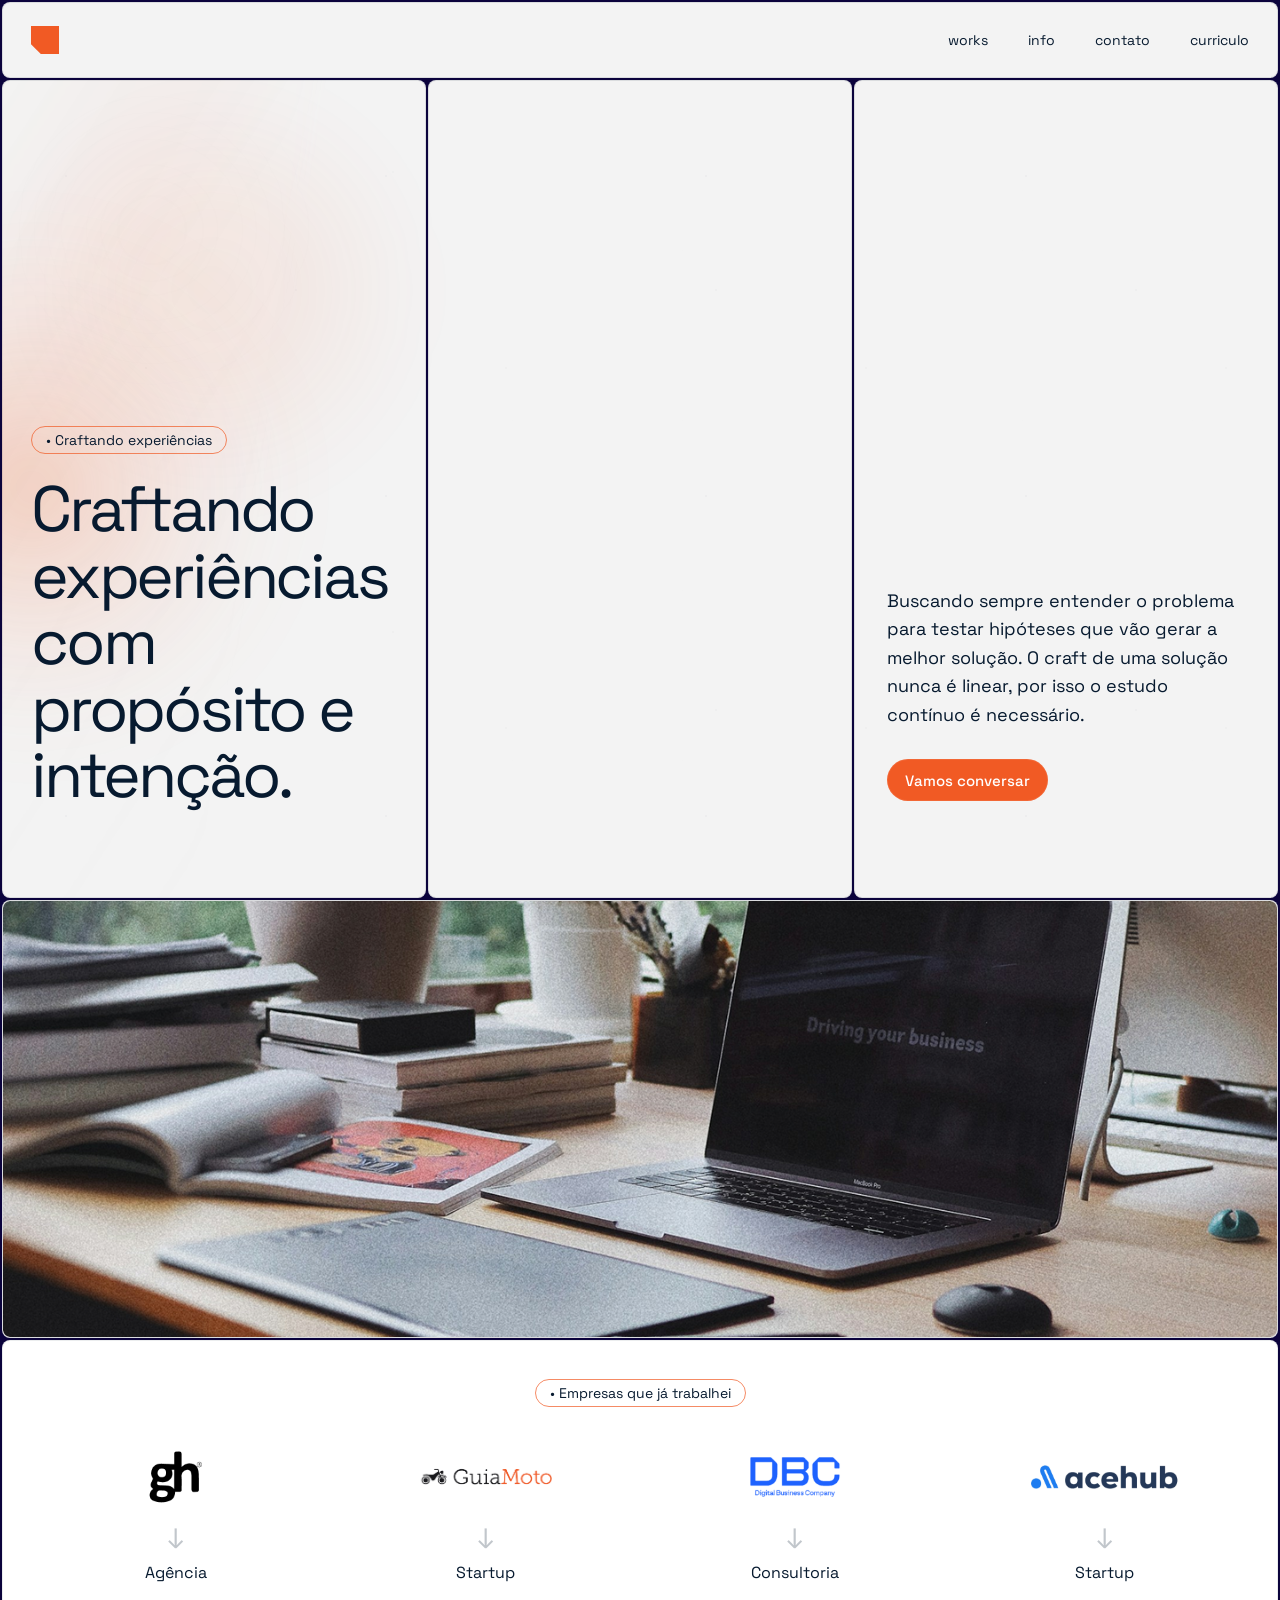
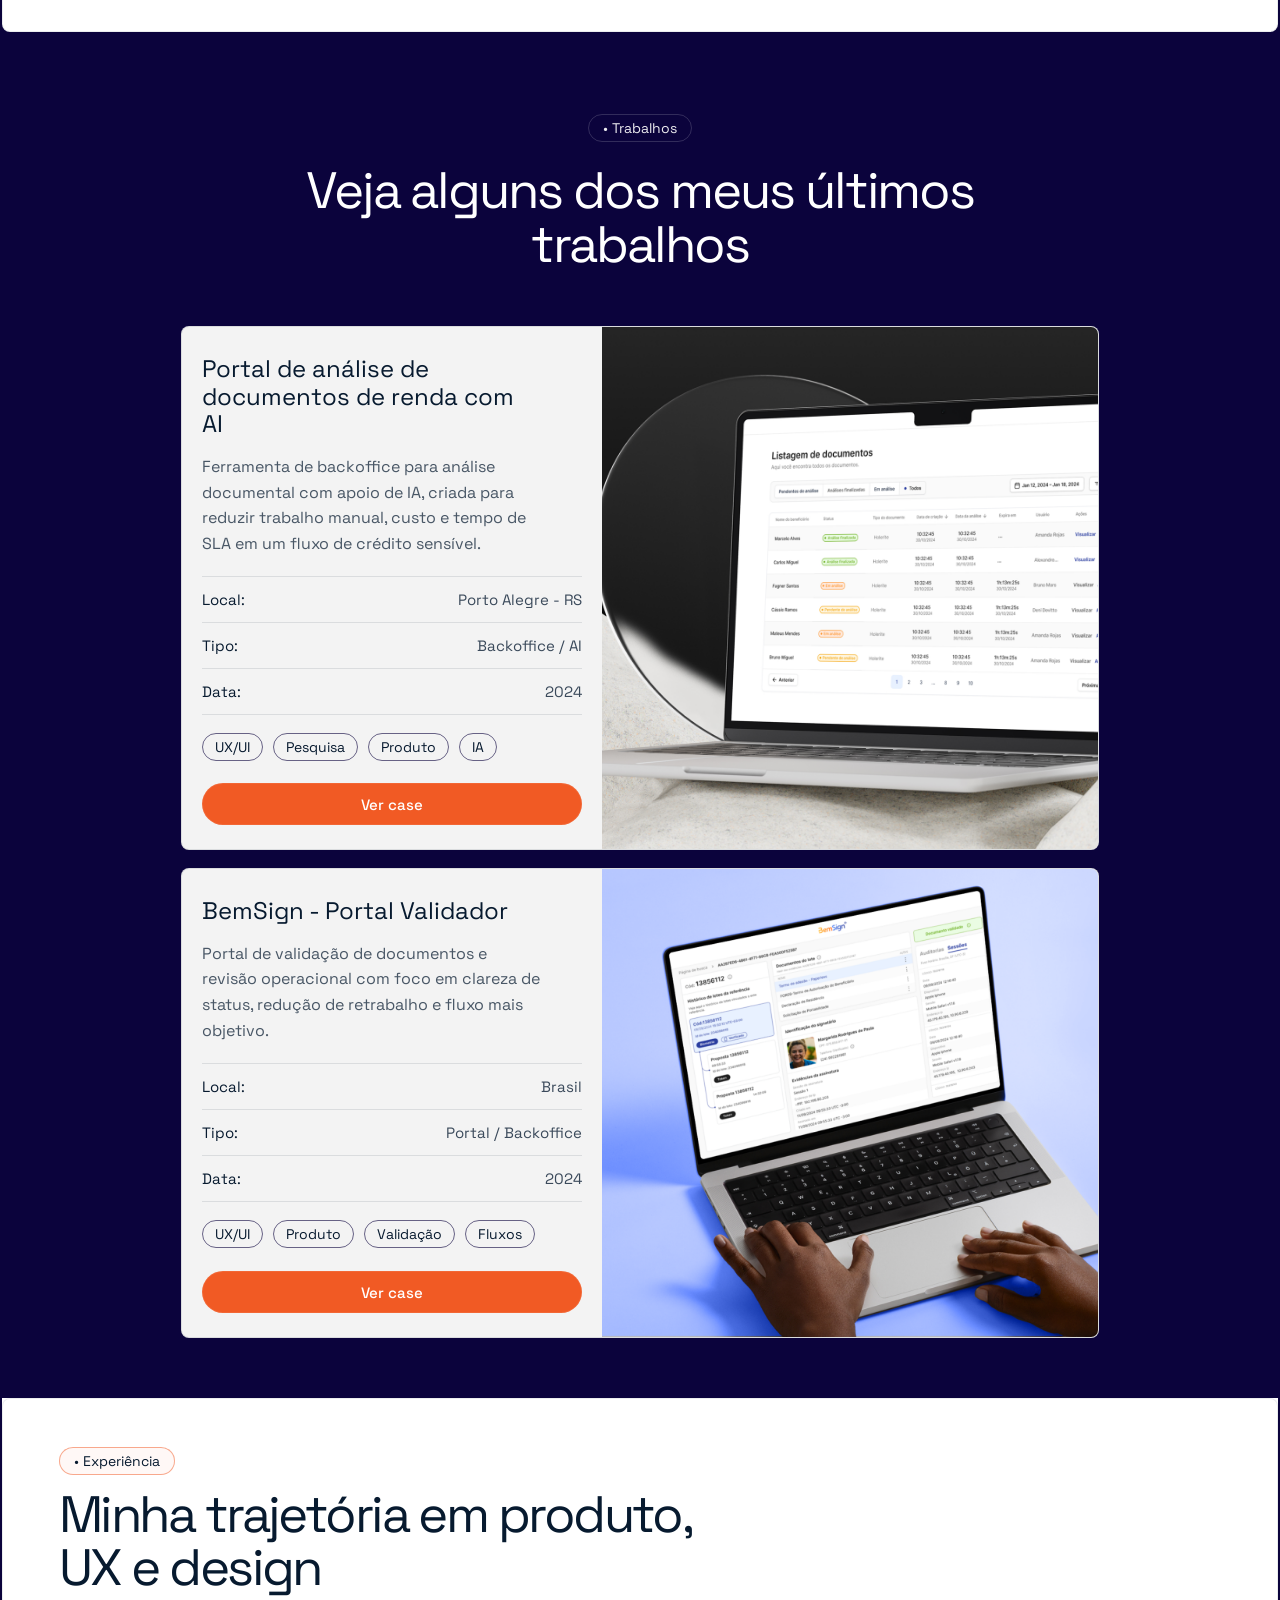
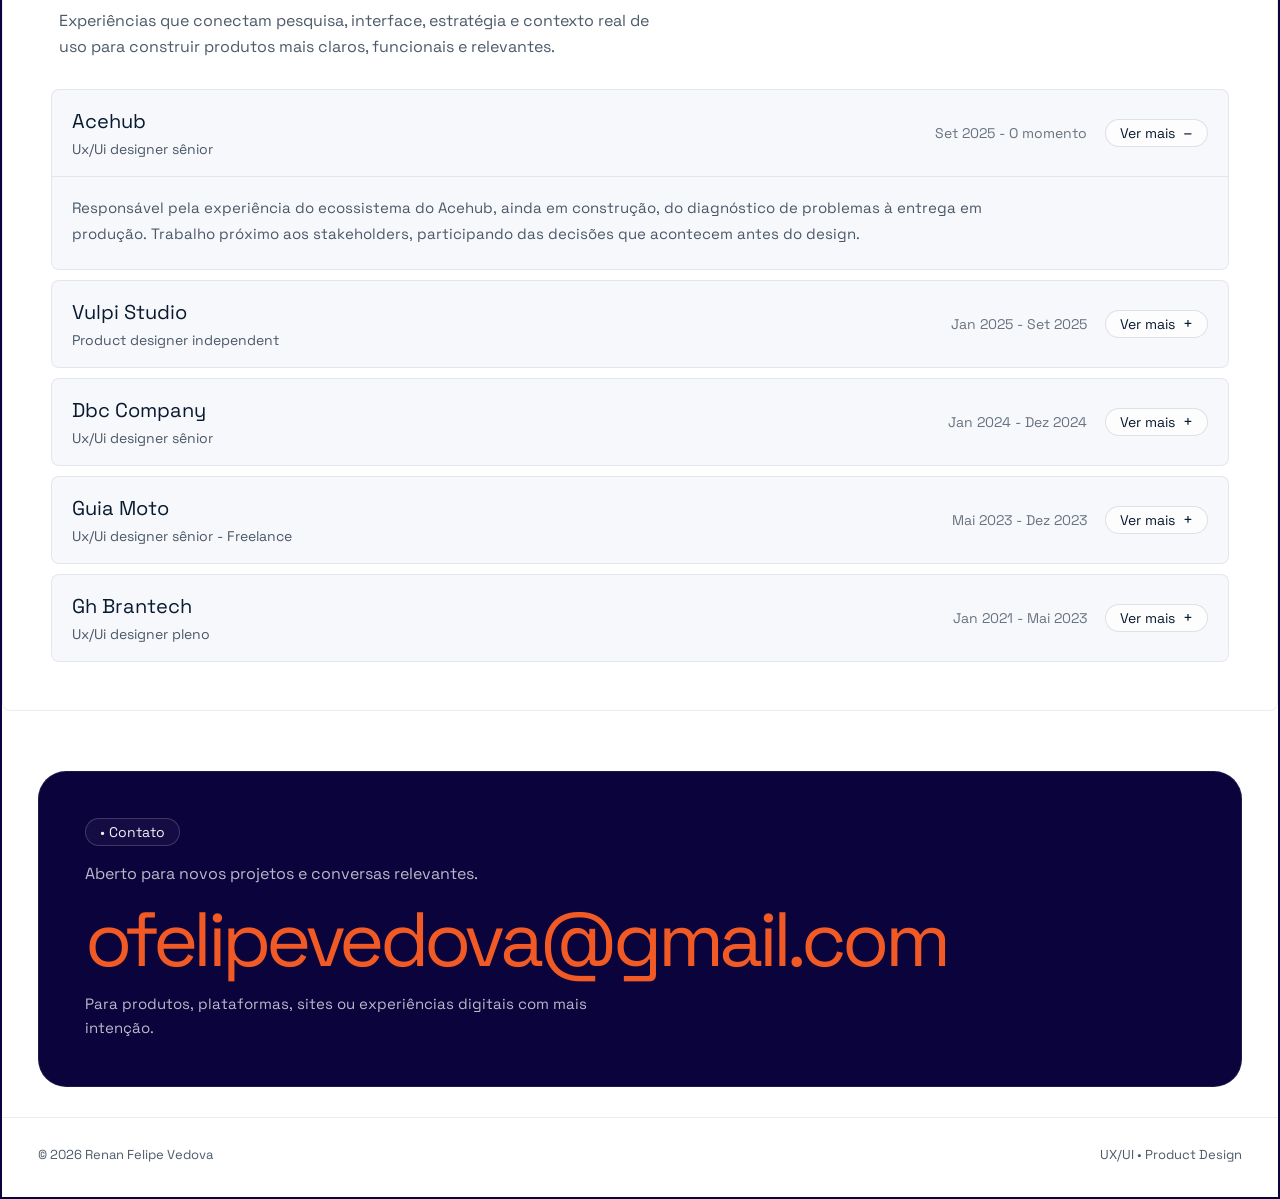
==== index.html @ 2c4d6e81 "Initial commit" ====
﻿<!DOCTYPE html>
<html lang="pt-BR">
<head>
  <meta charset="UTF-8" />
  <meta name="viewport" content="width=device-width, initial-scale=1.0" />
  <title>Renan F. Vedova - Portifólio</title>

  <link rel="preconnect" href="https://fonts.googleapis.com" />
  <link rel="preconnect" href="https://fonts.gstatic.com" crossorigin />
  <link rel="icon" type="image/png" href="./img/logo.png" />
  <link
    href="https://fonts.googleapis.com/css2?family=Space+Grotesk:wght@300;400;500;600;700&display=swap"
    rel="stylesheet"
  />

  <link rel="stylesheet" href="style.css" />
</head>
<body>
  <main class="page-shell">
    <!-- HERO -->
    <section class="hero-wrapper">
      <header class="topbar block">
        <div class="logo-mark" aria-label="Logo"></div>

        <nav class="menu">
          <a href="#works">works</a>
          <a href="#experience">info</a>
          <a href="#contato">contato</a>
          <a
            href="./img/Renan%20F.%20Vedova%20-%20Curr%C3%ADculo.pdf"
            target="_blank"
            rel="noopener noreferrer"
          >
            curriculo
          </a>
        </nav>
      </header>

      <section class="hero-grid">
        <div class="hero-global-animation" aria-hidden="true">
          <div class="hero-grid-lines"></div>
          <div class="hero-orb"></div>
          <div class="hero-glow glow-1"></div>
          <div class="hero-glow glow-2"></div>
          <div class="hero-sweep"></div>
          <div class="hero-dots"></div>
        </div>

        <div class="hero-column block hero-left">
          <div class="content">
            <span class="tag">• Craftando experiências</span>

            <h1>
              Craftando experiências com propósito e intenção.
            </h1>
          </div>
        </div>

        <div class="hero-column block hero-center">
          <!-- espaço livre para imagem, vídeo, composição ou elemento visual -->
        </div>

        <div class="hero-column block hero-right">
          <div class="content right">
            <p>
              Buscando sempre entender o problema para testar hipóteses que vão
              gerar a melhor solução. O craft de uma solução nunca é linear,
              por isso o estudo contínuo é necessário.
            </p>

            <a href="#contato" class="cta">Vamos conversar</a>
          </div>
        </div>
      </section>
    </section>

    <!-- IMAGEM -->
    <section class="image-section">
      <div class="image-block block">
        <img src="./img/banner.png" alt="Imagem destaque do projeto" decoding="async" />
      </div>
    </section>

    <!-- EMPRESAS -->
    <section class="companies-section" id="info">
      <div class="companies-card block">
        <div class="companies-head">
          <span class="tag">• Empresas que já trabalhei</span>
        </div>

        <div class="companies-grid">
          <article class="company-item">
            <div class="company-logo company-logo-text">
              <img src="./img/gh.png" alt="logo da empresa Gh Brantech" loading="lazy" decoding="async">
            </div>
            <span class="company-arrow">↓</span>
            <p>Agência</p>
          </article>

          <article class="company-item">
            <div class="company-logo company-logo-text guia">
              <img src="./img/guiamoto.png" alt="logo da startup GuiaMoto" loading="lazy" decoding="async">
            </div>
            <span class="company-arrow">↓</span>
            <p>Startup</p>
          </article>

          <article class="company-item">
            <div class="company-logo company-logo-text dbc">
              <img src="./img/dbc.png" alt="logo da empresa DBC Company" loading="lazy" decoding="async">
            </div>
            <span class="company-arrow">↓</span>
            <p>Consultoria</p>
          </article>

          <article class="company-item">
            <div class="company-logo company-logo-text ace">
              <img src="./img/acehub.png" alt="logo da startup Acehub" loading="lazy" decoding="async">
            </div>
            <span class="company-arrow">↓</span>
            <p>Startup</p>
          </article>
        </div>
      </div>
    </section>

    <!-- PROJETOS -->
    <section class="projects-section" id="works">
      <div class="projects-header">
        <span class="tag tag-dark">• Trabalhos</span>
        <h2>Veja alguns dos meus últimos trabalhos</h2>
      </div>

      <div class="projects-grid">
        <article class="project-card block">
          <div class="project-info">
            <h3>Portal de análise de documentos de renda com AI</h3>

            <p class="project-description">
              Ferramenta de backoffice para análise documental com apoio de IA,
              criada para reduzir trabalho manual, custo e tempo de SLA em um
              fluxo de crédito sensível.
            </p>

            <div class="project-meta">
              <div class="meta-row">
                <span>Local:</span>
                <strong>Porto Alegre - RS</strong>
              </div>

              <div class="meta-row">
                <span>Tipo:</span>
                <strong>Backoffice / AI</strong>
              </div>

              <div class="meta-row">
                <span>Data:</span>
                <strong>2024</strong>
              </div>
            </div>

            <div class="project-tags">
              <span>UX/UI</span>
              <span>Pesquisa</span>
              <span>Produto</span>
              <span>IA</span>
            </div>

            <a href="./case%201.html" class="cta">Ver case</a>
          </div>

          <a href="./case%201.html" class="project-preview">
            <img
              src="./img/case-capa-IA.png"
              alt="Capa do case de análise de documentos de renda"
              loading="lazy"
              decoding="async"
            />
          </a>
        </article>
        <article class="project-card block">
          <div class="project-info">
            <h3>BemSign - Portal Validador</h3>

            <p class="project-description">
              Portal de validação de documentos e revisão operacional com foco
              em clareza de status, redução de retrabalho e fluxo mais objetivo.
            </p>

            <div class="project-meta">
              <div class="meta-row">
                <span>Local:</span>
                <strong>Brasil</strong>
              </div>

              <div class="meta-row">
                <span>Tipo:</span>
                <strong>Portal / Backoffice</strong>
              </div>

              <div class="meta-row">
                <span>Data:</span>
                <strong>2024</strong>
              </div>
            </div>

            <div class="project-tags">
              <span>UX/UI</span>
              <span>Produto</span>
              <span>Validação</span>
              <span>Fluxos</span>
            </div>

            <a href="./case-bemsign.html" class="cta">Ver case</a>
          </div>

          <a href="./case-bemsign.html" class="project-preview">
            <img
              src="./case-validador/capa.png"
              alt="Capa do case BemSign - Portal Validador"
              loading="lazy"
              decoding="async"
            />
          </a>
        </article>
      </div>
    </section>

    <!-- EXPERIÊNCIA -->
    <div class="experience-section" id="experience" role="region" aria-labelledby="experience-title">
      <div class="experience-shell">
        <div class="experience-header">
          <span class="tag experience-tag">• Experiência</span>
          <h2 id="experience-title">Minha trajetória em produto,<br /> UX e design</h2>
          <p>
            Experiências que conectam pesquisa, interface, estratégia e contexto
            real de uso para construir produtos mais claros, funcionais e relevantes.
          </p>
        </div>

        <div class="experience-list">
          <details class="experience-item" open>
            <summary>
              <div class="experience-main">
                <h3>Acehub</h3>
                <span>Ux/Ui designer sênior</span>
              </div>

              <div class="experience-side">
                <span class="experience-period">Set 2025 - O momento</span>
                <span class="experience-toggle">Ver mais</span>
              </div>
            </summary>

            <div class="experience-content-grid">
              <div class="experience-content-inner">
                <p>
                  Responsável pela experiência do ecossistema do Acehub, ainda em
                  construção, do diagnóstico de problemas à entrega em produção.
                  Trabalho próximo aos stakeholders, participando das decisões que
                  acontecem antes do design.
                </p>
              </div>
            </div>
          </details>

          <details class="experience-item">
            <summary>
              <div class="experience-main">
                <h3>Vulpi Studio</h3>
                <span>Product designer independent</span>
              </div>

              <div class="experience-side">
                <span class="experience-period">Jan 2025 - Set 2025</span>
                <span class="experience-toggle">Ver mais</span>
              </div>
            </summary>

            <div class="experience-content-grid">
              <div class="experience-content-inner">
                <p>
                  Responsável por descobrir novos produtos, mapear jornadas,
                  melhorar a experiência de produtos SaaS, ERP, aplicativos e sites.
                </p>
              </div>
            </div>
          </details>

          <details class="experience-item">
            <summary>
              <div class="experience-main">
                <h3>Dbc Company</h3>
                <span>Ux/Ui designer sênior</span>
              </div>

              <div class="experience-side">
                <span class="experience-period">Jan 2024 - Dez 2024</span>
                <span class="experience-toggle">Ver mais</span>
              </div>
            </summary>

            <div class="experience-content-grid">
              <div class="experience-content-inner">
                <p>
                  Atuei no desenvolvimento de produtos digitais voltados para
                  contextos administrativos e operacionais, incluindo um portal de
                  análise de documentos com uso de inteligência artificial, uma
                  plataforma de assinaturas eletrônicas com foco em acessibilidade
                  para idosos, e ferramentas internas para gestão de processos e
                  criação de lotes documentais.
                </p>

                <p>
                  Ao longo do período, conduzi pesquisas qualitativas e
                  quantitativas, sessões de shadowing com usuários finais, além de
                  dinâmicas colaborativas com stakeholders, tanto em etapas de
                  discovery quanto em ciclos mais curtos.
                </p>

                <ul>
                  <li>Redução de até 40% no SLA de análise em alguns fluxos operacionais;</li>
                  <li>Queda significativa nos custos operacionais em determinados produtos;</li>
                  <li>Melhoria perceptível na satisfação dos usuários e clareza na jornada dos operadores;</li>
                  <li>Reestruturação de telas e lógicas que aumentaram a eficiência dos peritos na análise documental, antes limitada por informações dispersas e processos confusos.</li>
                </ul>

                <p>
                  Minha atuação envolveu desde a imersão no contexto até a
                  prototipação e validação de soluções, sempre com foco na
                  simplificação de jornadas, clareza das informações e redução de
                  esforço cognitivo para os diferentes perfis de usuário.
                </p>
              </div>
            </div>
          </details>

          <details class="experience-item">
            <summary>
              <div class="experience-main">
                <h3>Guia Moto</h3>
                <span>Ux/Ui designer sênior - Freelance</span>
              </div>

              <div class="experience-side">
                <span class="experience-period">Mai 2023 - Dez 2023</span>
                <span class="experience-toggle">Ver mais</span>
              </div>
            </summary>

            <div class="experience-content-grid">
              <div class="experience-content-inner">
                <p>
                  Atuei no desenvolvimento do MVP de um aplicativo voltado para
                  motociclistas interessados em explorar roteiros de viagem, seja
                  em grupo ou de forma individual. O app oferecia sugestões de
                  trajetos baseadas na localização do condutor, destacando pontos
                  de interesse como parques, restaurantes e atrações turísticas,
                  além de incluir uma comunidade integrada para que os usuários
                  compartilhassem experiências e interagissem com outros viajantes.
                </p>

                <ul>
                  <li>Mapeamento e melhoria das jornadas de uso, considerando diferentes perfis de motociclistas;</li>
                  <li>Condução de pesquisas com usuários e testes de usabilidade para validar hipóteses de valor;</li>
                  <li>Participação ativa em brainstorms estratégicos com foco em monetização, engajamento e redução de custos operacionais;</li>
                  <li>Criação de fluxos e wireframes otimizados para mobile-first, com foco em escalabilidade e clareza desde as primeiras interações.</li>
                </ul>

                <p>
                  Esse projeto teve como foco principal a entrega de um MVP
                  funcional, com base em decisões sustentadas por dados
                  qualitativos e alinhamento contínuo com o time de stakeholders.
                </p>
              </div>
            </div>
          </details>

          <details class="experience-item">
            <summary>
              <div class="experience-main">
                <h3>Gh Brantech</h3>
                <span>Ux/Ui designer pleno</span>
              </div>

              <div class="experience-side">
                <span class="experience-period">Jan 2021 - Mai 2023</span>
                <span class="experience-toggle">Ver mais</span>
              </div>
            </summary>

            <div class="experience-content-grid">
              <div class="experience-content-inner">
                <p>
                  Participei do desenvolvimento da Plataforma Edusfera, uma solução
                  educacional da Santillana voltada para o Ensino Médio, que visa
                  oferecer uma experiência de aprendizagem dinâmica, personalizada
                  e alinhada às diretrizes do novo currículo nacional. A plataforma
                  integra conteúdos multimodais, itinerários formativos e recursos
                  interativos, adaptando-se às necessidades de escolas, professores
                  e estudantes.
                </p>

                <ul>
                  <li>Mapeamento de jornadas de usuários, considerando os diferentes perfis de estudantes e educadores;</li>
                  <li>Condução de pesquisas qualitativas e quantitativas para identificar necessidades e oportunidades de melhoria;</li>
                  <li>Desenvolvimento de wireframes e protótipos interativos, com foco em usabilidade e acessibilidade;</li>
                  <li>Colaboração com equipes multidisciplinares para garantir a coerência entre os objetivos pedagógicos e as soluções tecnológicas implementadas;</li>
                  <li>Participação em sessões de brainstorming e workshops com stakeholders para alinhar estratégias e metas do projeto.</li>
                </ul>

                <p>
                  Este projeto me proporcionou uma compreensão mais profunda dos
                  desafios e oportunidades no setor educacional, além de reforçar a
                  importância de soluções centradas no usuário para promover uma
                  aprendizagem eficaz e significativa.
                </p>
              </div>
            </div>
          </details>
        </div>
      </div>
    </div>

    <!-- CONTATO -->
    <section class="contact-section" id="contato">
      <div class="contact-card">
        <span class="tag">• Contato</span>
        <p class="contact-kicker">Aberto para novos projetos e conversas relevantes.</p>
        <a class="contact-mail" href="mailto:ofelipevedova@gmail.com">
          ofelipevedova@gmail.com
        </a>
        <p class="contact-note">
          Para produtos, plataformas, sites ou experiências digitais com mais intenção.
        </p>
      </div>
    </section>

    <!-- FOOTER -->
    <footer class="site-footer">
      <p>© 2026 Renan Felipe Vedova</p>
      <span>UX/UI • Product Design</span>
    </footer>
  </main>

  <script src="./site.js"></script>
</body>
</html>
---- style.css ----
* {
  margin: 0;
  padding: 0;
  box-sizing: border-box;
}

:root {
  --bg: #0b033c;
  --bg-contrast: #17105a;
  --bg-contrast-soft: #21166d;
  --block: #f3f3f3;
  --white-block: #ffffff;
  --text: #071a2f;
  --text-soft: rgba(7, 26, 47, 0.72);
  --line: rgba(7, 26, 47, 0.1);
  --line-strong: rgba(7, 26, 47, 0.14);
  --accent: #f15a24;
  --white: #ffffff;
  --white-soft: rgba(255, 255, 255, 0.72);
  --radius: 8px;
  --gap: 2px;
  --container-x: 2px;
  --section-space: 2px;
  --shadow-soft: 0 12px 30px rgba(0, 0, 0, 0.06);
  --shadow-strong: 0 16px 40px rgba(0, 0, 0, 0.14);
}

html {
  scroll-behavior: smooth;
}

body {
  font-family: "Space Grotesk", sans-serif;
  background: var(--bg);
  color: var(--text);
}

img {
  display: block;
  width: 100%;
}

a {
  text-decoration: none;
  color: inherit;
}

main,
section,
article,
div {
  min-width: 0;
}

.page-shell {
  min-height: 100vh;
  padding: var(--container-x);
}

/* ---------- BASE ---------- */

.block {
  background: var(--block);
  border-radius: var(--radius);
  border: 1px solid var(--line);
  position: relative;
  overflow: hidden;
}

.tag {
  display: inline-flex;
  align-items: center;
  justify-content: center;
  gap: 6px;
  min-height: 28px;
  padding: 4px 14px;
  border: 1px solid rgba(241, 90, 36, 0.7);
  border-radius: 999px;
  font-size: 14px;
  color: var(--text);
  background: transparent;
}

.tag-dark {
  color: rgba(255, 255, 255, 0.92);
  border-color: rgba(255, 255, 255, 0.16);
}

.cta {
  display: inline-flex;
  align-items: center;
  justify-content: center;
  min-width: 138px;
  height: 42px;
  padding: 0 18px;
  background: var(--accent);
  color: var(--white);
  border-radius: 999px;
  font-size: 15px;
  font-weight: 500;
  position: relative;
  overflow: hidden;
  isolation: isolate;
  box-shadow: 0 0 0 1px rgba(255, 255, 255, 0.08) inset;
  transition:
    transform 180ms cubic-bezier(0.2, 0.8, 0.2, 1),
    box-shadow 180ms ease,
    opacity 180ms ease,
    filter 180ms ease,
    background-color 180ms ease;
}

.cta::before {
  content: "";
  position: absolute;
  inset: 1px;
  border-radius: inherit;
  background: radial-gradient(
    circle at 50% 0%,
    rgba(255, 255, 255, 0.16),
    transparent 68%
  );
  opacity: 0;
  transform: translateY(4px) scale(0.98);
  transition:
    opacity 220ms ease,
    transform 260ms cubic-bezier(0.2, 0.8, 0.2, 1);
  pointer-events: none;
}

.cta:hover {
  transform: translateY(-1px);
  box-shadow:
    0 10px 22px rgba(241, 90, 36, 0.16),
    0 0 0 1px rgba(255, 255, 255, 0.08) inset;
  filter: brightness(1.02);
}

.cta:hover::before {
  opacity: 1;
  transform: translateY(0) scale(1);
}

.cta:active {
  transform: translateY(0) scale(0.985);
  box-shadow:
    0 6px 14px rgba(241, 90, 36, 0.14),
    0 0 0 1px rgba(255, 255, 255, 0.08) inset;
}

.cta:focus-visible {
  outline: 2px solid rgba(241, 90, 36, 0.42);
  outline-offset: 3px;
}

.site-toast {
  position: fixed;
  left: 50%;
  bottom: 26px;
  transform: translate3d(-50%, 16px, 0);
  display: inline-flex;
  align-items: center;
  gap: 10px;
  min-height: 46px;
  padding: 0 18px;
  border-radius: 999px;
  background: rgba(11, 3, 60, 0.92);
  border: 1px solid rgba(255, 255, 255, 0.1);
  color: rgba(255, 255, 255, 0.92);
  font-size: 14px;
  letter-spacing: -0.01em;
  box-shadow: 0 14px 40px rgba(0, 0, 0, 0.2);
  backdrop-filter: blur(14px);
  -webkit-backdrop-filter: blur(14px);
  opacity: 0;
  pointer-events: none;
  transition:
    opacity 200ms ease,
    transform 200ms cubic-bezier(0.2, 0.8, 0.2, 1);
  z-index: 60;
}

.site-toast.is-visible {
  opacity: 1;
  transform: translate3d(-50%, 0, 0);
}

.site-toast-dot {
  width: 8px;
  height: 8px;
  border-radius: 50%;
  background: var(--accent);
  box-shadow: 0 0 0 6px rgba(241, 90, 36, 0.12);
  flex-shrink: 0;
}

/* ---------- HERO ---------- */

.hero-wrapper {
  display: flex;
  flex-direction: column;
  gap: var(--gap);
  min-height: calc(100vh - 4px);
}

.topbar {
  height: 76px;
  display: flex;
  align-items: center;
  justify-content: space-between;
  padding: 0 28px;
}

.logo-mark {
  width: 28px;
  height: 28px;
  background: var(--accent);
  clip-path: polygon(0 0, 100% 0, 100% 100%, 35% 100%, 0 65%);
}

.menu {
  display: flex;
  align-items: center;
  gap: 40px;
}

.menu a {
  font-size: 14px;
  color: var(--text);
  position: relative;
  transition:
    color 180ms ease,
    opacity 180ms ease,
    transform 180ms ease;
}

.menu a::after {
  content: "";
  position: absolute;
  left: 0;
  bottom: -6px;
  width: 100%;
  height: 1px;
  background: var(--text);
  transform: scaleX(0);
  transform-origin: left;
  transition:
    transform 220ms ease,
    background-color 220ms ease;
}

.menu a:hover {
  color: var(--accent);
  opacity: 1;
  transform: translateY(-1px);
}

.menu a:hover::after {
  transform: scaleX(1);
  background: var(--accent);
}

.menu a:focus-visible {
  color: var(--accent);
  opacity: 1;
  transform: translateY(-1px);
  outline: none;
}

.menu a:focus-visible::after {
  transform: scaleX(1);
  background: var(--accent);
}

.hero-grid {
  flex: 1;
  display: grid;
  grid-template-columns: 1fr 1fr 1fr;
  gap: var(--gap);
  position: relative;
  overflow: hidden;
  isolation: isolate;
}

.hero-grid::after {
  content: "";
  position: absolute;
  top: 20%;
  left: -28%;
  width: 26%;
  height: 2px;
  border-radius: 999px;
  background: linear-gradient(
    90deg,
    transparent 0%,
    rgba(255, 255, 255, 0.02) 22%,
    rgba(255, 255, 255, 0.16) 50%,
    rgba(241, 90, 36, 0.12) 56%,
    rgba(255, 255, 255, 0.16) 62%,
    rgba(255, 255, 255, 0.02) 78%,
    transparent 100%
  );
  opacity: 0;
  filter: blur(0.2px);
  box-shadow:
    0 0 14px rgba(255, 255, 255, 0.06),
    0 0 16px rgba(241, 90, 36, 0.06);
  transform: translateX(0);
  animation: heroTraceAcross 16s linear infinite;
  pointer-events: none;
  z-index: 4;
}

.hero-global-animation {
  position: absolute;
  inset: 0;
  z-index: 2;
  pointer-events: none;
  overflow: hidden;
  border-radius: var(--radius);
}

.hero-grid-lines {
  position: absolute;
  inset: 0;
  background-image:
    linear-gradient(to right, rgba(7, 26, 47, 0.012) 1px, transparent 1px),
    linear-gradient(to bottom, rgba(7, 26, 47, 0.012) 1px, transparent 1px);
  background-size: 170px 170px;
  opacity: 0.28;
  animation: gridFloat 22s ease-in-out infinite alternate;
}

.hero-orb {
  position: absolute;
  top: 18%;
  left: -18%;
  width: min(42vw, 520px);
  aspect-ratio: 1;
  border-radius: 50%;
  background: radial-gradient(
    circle,
    rgba(241, 90, 36, 0.38) 0%,
    rgba(241, 90, 36, 0.2) 24%,
    rgba(241, 90, 36, 0.08) 46%,
    rgba(241, 90, 36, 0) 72%
  );
  filter: blur(34px);
  opacity: 0.7;
  mix-blend-mode: screen;
  will-change: transform, opacity;
  animation: heroOrbFloat 24s cubic-bezier(0.45, 0, 0.2, 1) infinite;
  pointer-events: none;
  z-index: 1;
}

.hero-glow {
  position: absolute;
  border-radius: 999px;
  filter: blur(52px);
  will-change: transform;
}

.glow-1 {
  width: 420px;
  height: 420px;
  background: radial-gradient(
    circle,
    rgba(241, 90, 36, 0.13) 0%,
    rgba(241, 90, 36, 0.06) 38%,
    rgba(241, 90, 36, 0) 72%
  );
  opacity: 0.95;
  animation: moveGlowMain 16s ease-in-out infinite alternate;
}

.glow-2 {
  width: 300px;
  height: 300px;
  background: radial-gradient(
    circle,
    rgba(255, 255, 255, 0.08) 0%,
    rgba(255, 255, 255, 0.025) 42%,
    rgba(255, 255, 255, 0) 74%
  );
  opacity: 0.85;
  animation: moveGlowSecondary 20s ease-in-out infinite alternate;
}

.hero-sweep {
  position: absolute;
  top: -20%;
  left: -35%;
  width: 55%;
  height: 140%;
  background: linear-gradient(
    115deg,
    transparent 0%,
    rgba(255, 255, 255, 0.02) 35%,
    rgba(241, 90, 36, 0.045) 50%,
    rgba(255, 255, 255, 0.02) 65%,
    transparent 100%
  );
  transform: rotate(8deg);
  filter: blur(10px);
  opacity: 0.8;
  animation: sweepAcross 18s linear infinite;
}

.hero-dots {
  position: absolute;
  inset: 0;
  opacity: 0.22;
  background-image:
    radial-gradient(circle at 20% 30%, rgba(7, 26, 47, 0.12) 0.8px, transparent 1px),
    radial-gradient(circle at 70% 50%, rgba(7, 26, 47, 0.1) 0.8px, transparent 1px),
    radial-gradient(circle at 40% 80%, rgba(7, 26, 47, 0.08) 0.8px, transparent 1px),
    radial-gradient(circle at 85% 20%, rgba(7, 26, 47, 0.08) 0.8px, transparent 1px);
  background-size: 320px 320px, 420px 420px, 360px 360px, 460px 460px;
  animation: dotsDrift 26s ease-in-out infinite alternate;
}

.hero-column {
  position: relative;
  min-height: 640px;
}

.content {
  position: absolute;
  left: 28px;
  right: 28px;
  bottom: 88px;
  z-index: 5;
}

.content.right {
  max-width: 390px;
  left: 32px;
  bottom: 96px;
  z-index: 5;
}

.hero-left h1 {
  font-size: clamp(54px, 5vw, 68px);
  line-height: 1.04;
  font-weight: 400;
  letter-spacing: -0.05em;
  max-width: 720px;
}

.hero-left .tag {
  margin-bottom: 22px;
}

.hero-right p {
  font-size: 18px;
  line-height: 1.58;
  color: var(--text);
  margin-bottom: 30px;
  max-width: 420px;
}

/* ---------- IMAGE SECTION ---------- */

.image-section {
  margin-top: var(--section-space);
}

.image-block {
  min-height: 360px;
}

.image-block img {
  width: 100%;
  height: 100%;
  min-height: 360px;
  max-height: 460px;
  object-fit: cover;
}

/* ---------- COMPANIES ---------- */

.companies-section {
  margin-top: var(--section-space);
}

.companies-card {
  background: #ffffff;
  border-color: rgba(7, 26, 47, 0.08);
  padding: 38px 30px 40px;
}

.companies-head {
  display: flex;
  justify-content: center;
  margin-bottom: 34px;
}

.companies-grid {
  display: grid;
  grid-template-columns: repeat(4, 1fr);
  gap: 24px;
}

.company-item {
  display: flex;
  flex-direction: column;
  align-items: center;
  justify-content: center;
  min-height: 150px;
  text-align: center;
}

.company-logo {
  min-height: 58px;
  display: flex;
  align-items: center;
  justify-content: center;
  margin-bottom: 18px;
}

.company-logo img {
  width: auto;
  max-width: 180px;
  max-height: 58px;
  object-fit: contain;
}

.company-arrow {
  font-size: 28px;
  color: rgba(7, 26, 47, 0.25);
  line-height: 1;
  margin-bottom: 10px;
}

.company-item p {
  font-size: 16px;
  color: var(--text);
}

/* ---------- PROJECTS ---------- */

.projects-section {
  margin-top: var(--section-space);
  padding: 42px 0 0;
}

.projects-header {
  display: flex;
  flex-direction: column;
  align-items: center;
  gap: 22px;
  text-align: center;
  padding: 38px 20px 54px;
}

.projects-header h2 {
  color: var(--white);
  font-size: clamp(38px, 4vw, 58px);
  line-height: 1.06;
  font-weight: 400;
  letter-spacing: -0.04em;
  max-width: 760px;
}

.projects-grid {
  display: grid;
  gap: 18px;
  padding-inline: clamp(36px, 14vw, 280px);
}

.project-card {
  display: grid;
  grid-template-columns: 420px 1fr;
  min-height: 470px;
  transition: box-shadow 0.28s ease, border-color 0.28s ease;
}

.project-card:hover {
  box-shadow: var(--shadow-soft);
  border-color: var(--line-strong);
}

.project-info {
  padding: 28px 20px 24px;
  display: flex;
  flex-direction: column;
  height: 100%;
}

.project-info h3 {
  font-size: 24px;
  line-height: 1.15;
  font-weight: 400;
  margin-bottom: 16px;
  max-width: 320px;
}

.project-description {
  font-size: 16px;
  line-height: 1.6;
  color: var(--text-soft);
  margin-bottom: 20px;
  max-width: 340px;
}

.project-meta {
  display: grid;
  gap: 0;
  margin-bottom: 18px;
  border-top: 1px solid var(--line);
}

.meta-row {
  display: flex;
  align-items: center;
  justify-content: space-between;
  min-height: 46px;
  border-bottom: 1px solid var(--line);
  gap: 16px;
}

.meta-row span,
.meta-row strong {
  font-size: 15px;
  font-weight: 400;
}

.meta-row strong {
  text-align: right;
  color: rgba(7, 26, 47, 0.78);
}

.project-tags {
  display: flex;
  flex-wrap: wrap;
  gap: 10px;
  margin-bottom: 22px;
}

.project-info .cta {
  margin-top: auto;
}

.project-tags span {
  display: inline-flex;
  align-items: center;
  justify-content: center;
  min-height: 28px;
  padding: 4px 12px;
  border: 1px solid rgba(11, 3, 60, 0.6);
  border-radius: 999px;
  font-size: 14px;
  color: var(--text);
}

.project-preview {
  position: relative;
  display: block;
  background: #ececec;
  overflow: hidden;
}

.project-preview img {
  width: 100%;
  height: 100%;
  object-fit: cover;
}

/* ---------- EXPERIENCE ---------- */

.experience-section {
  margin-top: 60px;
  padding-inline: 0;
  background: var(--white-block);
}

.experience-shell {
  background: #ffffff;
  border: 1px solid rgba(7, 26, 47, 0.08);
  border-radius: var(--radius);
  padding: clamp(28px, 4vw, 48px);
  box-shadow: none;
}

.experience-header {
  display: flex;
  flex-direction: column;
  align-items: flex-start;
  gap: 14px;
  text-align: left;
  padding-inline: clamp(4px, 1vw, 8px);
  margin-bottom: 28px;
}

.experience-header h2 {
  color: var(--text);
  font-size: clamp(36px, 4vw, 54px);
  line-height: 1.02;
  font-weight: 400;
  letter-spacing: -0.05em;
  max-width: 720px;
}

.experience-header p {
  color: var(--text-soft);
  font-size: 16px;
  line-height: 1.65;
  max-width: 620px;
}

.experience-tag {
  color: var(--text);
  border-color: rgba(241, 90, 36, 0.5);
  background: rgba(241, 90, 36, 0.04);
}

.experience-list {
  display: grid;
  gap: 10px;
}

.experience-item {
  border-radius: var(--radius);
  background: #f7f8fb;
  border: 1px solid rgba(7, 26, 47, 0.08);
  overflow: hidden;
}

.experience-item summary {
  list-style: none;
  cursor: pointer;
  display: flex;
  align-items: center;
  justify-content: space-between;
  gap: 24px;
  padding: 18px 20px;
  transition:
    background-color 180ms ease,
    box-shadow 180ms ease;
}

.experience-item summary:hover {
  background: rgba(7, 26, 47, 0.03);
}

.experience-item summary::-webkit-details-marker {
  display: none;
}

.experience-main {
  display: flex;
  flex-direction: column;
  gap: 6px;
}

.experience-main h3 {
  font-size: 20px;
  font-weight: 400;
  color: var(--text);
}

.experience-main span {
  font-size: 14px;
  color: var(--text-soft);
}

.experience-side {
  display: flex;
  align-items: center;
  gap: 18px;
  flex-shrink: 0;
}

.experience-period {
  font-size: 14px;
  color: rgba(7, 26, 47, 0.6);
}

.experience-toggle {
  display: inline-flex;
  align-items: center;
  justify-content: center;
  min-height: 28px;
  padding: 4px 14px;
  border: 1px solid rgba(7, 26, 47, 0.12);
  border-radius: 999px;
  font-size: 14px;
  color: var(--text);
  background: rgba(255, 255, 255, 0.72);
  transition:
    transform 180ms cubic-bezier(0.2, 0.8, 0.2, 1),
    border-color 180ms ease,
    background-color 180ms ease,
    color 180ms ease;
}

.experience-toggle::after {
  content: "+";
  margin-left: 8px;
  font-size: 16px;
  line-height: 1;
}

.experience-item[open] .experience-toggle::after {
  content: "–";
}

.experience-item summary:hover .experience-toggle {
  transform: translateY(-1px);
  border-color: rgba(241, 90, 36, 0.55);
  background: rgba(241, 90, 36, 0.05);
}

.experience-item summary:active .experience-toggle {
  transform: translateY(0) scale(0.98);
}

.experience-content-grid {
  display: grid;
  grid-template-rows: 0fr;
  opacity: 0;
  transition:
    grid-template-rows 0.38s ease,
    opacity 0.32s ease;
}

.experience-item[open] .experience-content-grid {
  grid-template-rows: 1fr;
  opacity: 1;
}

.experience-content-inner {
  overflow: hidden;
  border-top: 1px solid rgba(7, 26, 47, 0.08);
  padding: 0 20px;
}

.experience-item[open] .experience-content-inner {
  padding: 18px 20px 22px;
}

.experience-content-inner p {
  font-size: 15px;
  line-height: 1.75;
  color: var(--text-soft);
  max-width: 920px;
}

.experience-content-inner p + p {
  margin-top: 16px;
}

.experience-content-inner ul {
  margin: 18px 0 0 18px;
  max-width: 920px;
}

.experience-content-inner li {
  font-size: 15px;
  line-height: 1.72;
  color: var(--text-soft);
  margin-bottom: 8px;
}

/* ---------- CONTACT ---------- */

.contact-section {
  margin-top: 0;
  padding: 60px clamp(18px, 3vw, 36px) 30px;
  background: #ffffff;
}

.contact-card {
  background: var(--bg);
  border: 1px solid rgba(255, 255, 255, 0.08);
  border-radius: 28px;
  padding: clamp(28px, 4vw, 46px);
  display: flex;
  flex-direction: column;
  align-items: flex-start;
  gap: 16px;
}

.contact-card .tag {
  color: rgba(255, 255, 255, 0.94);
  border-color: rgba(255, 255, 255, 0.18);
  background: rgba(255, 255, 255, 0.04);
}

.contact-kicker {
  font-size: 16px;
  line-height: 1.55;
  color: var(--white-soft);
  max-width: 520px;
}

.contact-mail {
  font-size: clamp(38px, 6vw, 86px);
  line-height: 0.95;
  letter-spacing: -0.06em;
  color: var(--accent);
  word-break: break-word;
}

.contact-note {
  font-size: 15px;
  line-height: 1.6;
  color: var(--white-soft);
  max-width: 520px;
}

/* ---------- FOOTER ---------- */

.site-footer {
  background: #ffffff;
  border-top: 1px solid rgba(7, 26, 47, 0.08);
  display: flex;
  align-items: center;
  justify-content: space-between;
  gap: 16px;
  padding: 28px clamp(18px, 3vw, 36px) 34px;
}

.site-footer p,
.site-footer span {
  font-size: 13px;
  color: var(--text-soft);
}

/* ---------- ANIMAÇÕES ---------- */

@keyframes moveGlowMain {
  0% {
    transform: translate(6%, 16%);
  }
  50% {
    transform: translate(66%, 34%);
  }
  100% {
    transform: translate(26%, 78%);
  }
}

@keyframes moveGlowSecondary {
  0% {
    transform: translate(82%, 8%);
  }
  50% {
    transform: translate(38%, 46%);
  }
  100% {
    transform: translate(8%, 66%);
  }
}

@keyframes sweepAcross {
  0% {
    transform: translateX(-20%) rotate(8deg);
  }
  100% {
    transform: translateX(260%) rotate(8deg);
  }
}

@keyframes heroTraceAcross {
  0% {
    transform: translateX(0);
    opacity: 0;
  }
  7% {
    opacity: 0.58;
  }
  84% {
    opacity: 0.58;
  }
  100% {
    transform: translateX(520%);
    opacity: 0;
  }
}

@keyframes heroTraceDown {
  0% {
    transform: translateX(-50%) translateY(0);
    opacity: 0;
  }
  7% {
    opacity: 0.58;
  }
  84% {
    opacity: 0.58;
  }
  100% {
    transform: translateX(-50%) translateY(520%);
    opacity: 0;
  }
}

@keyframes dotsDrift {
  0% {
    transform: translate3d(0, 0, 0);
  }
  100% {
    transform: translate3d(-24px, 18px, 0);
  }
}

@keyframes gridFloat {
  0% {
    transform: translate3d(0, 0, 0);
  }
  100% {
    transform: translate3d(-14px, -10px, 0);
  }
}

@keyframes heroOrbFloat {
  0% {
    transform: translate3d(0, 0, 0) scale(0.92);
    opacity: 0;
  }
  8% {
    opacity: 0.46;
  }
  22% {
    transform: translate3d(92%, -4%, 0) scale(1);
    opacity: 0.62;
  }
  48% {
    transform: translate3d(214%, 8%, 0) scale(0.96);
    opacity: 0.52;
  }
  72% {
    transform: translate3d(332%, -2%, 0) scale(1.02);
    opacity: 0.44;
  }
  100% {
    transform: translate3d(444%, 4%, 0) scale(0.9);
    opacity: 0;
  }
}

@keyframes heroOrbFloatMobile {
  0% {
    transform: translate3d(0, 0, 0) scale(0.92);
    opacity: 0;
  }
  8% {
    opacity: 0.42;
  }
  24% {
    transform: translate3d(10%, 112%, 0) scale(1);
    opacity: 0.58;
  }
  52% {
    transform: translate3d(-6%, 252%, 0) scale(0.96);
    opacity: 0.5;
  }
  78% {
    transform: translate3d(12%, 388%, 0) scale(1.02);
    opacity: 0.38;
  }
  100% {
    transform: translate3d(0, 472%, 0) scale(0.9);
    opacity: 0;
  }
}

/* ---------- RESPONSIVO ---------- */

@media (prefers-reduced-motion: reduce) {
  .cta,
  .cta::before,
  .hero-grid::after,
  .hero-orb,
  .site-toast,
  .experience-item summary,
  .experience-toggle {
    transition: none;
  }

  .hero-orb {
    animation: none;
  }

  .site-toast {
    transform: translate3d(-50%, 0, 0);
  }
}

@media (max-width: 1200px) {
  .project-card {
    grid-template-columns: 360px 1fr;
  }

  .projects-grid {
    padding-inline: clamp(24px, 8vw, 120px);
  }
}

@media (max-width: 1024px) {
  .hero-grid {
    grid-template-columns: 1fr;
  }

  .hero-grid::after {
    top: -28%;
    left: 50%;
    width: 2px;
    height: 28%;
    transform: translateX(-50%) translateY(0);
    background: linear-gradient(
      180deg,
      transparent 0%,
      rgba(255, 255, 255, 0.02) 22%,
      rgba(255, 255, 255, 0.16) 50%,
      rgba(241, 90, 36, 0.12) 56%,
      rgba(255, 255, 255, 0.16) 62%,
      rgba(255, 255, 255, 0.02) 78%,
      transparent 100%
    );
    animation: heroTraceDown 16s linear infinite;
  }

  .hero-orb {
    top: -18%;
    left: 14%;
    width: min(56vw, 420px);
    animation: heroOrbFloatMobile 24s cubic-bezier(0.45, 0, 0.2, 1) infinite;
  }

  .hero-column {
    min-height: 280px;
  }

  .hero-center {
    min-height: 220px;
  }

  .content,
  .content.right {
    position: relative;
    left: auto;
    right: auto;
    bottom: auto;
    max-width: 100%;
    padding: 28px;
  }

  .companies-grid {
    grid-template-columns: repeat(2, 1fr);
    gap: 28px 18px;
  }

  .projects-grid {
    padding-inline: 24px;
  }

  .project-card {
    grid-template-columns: 1fr;
  }

  .project-preview {
    min-height: 320px;
  }

  .experience-item summary {
    flex-direction: column;
    align-items: flex-start;
  }

  .experience-side {
    width: 100%;
    justify-content: space-between;
  }

  .site-footer {
    flex-direction: column;
    align-items: flex-start;
  }
}

@media (max-width: 720px) {
  .topbar {
    padding: 0 18px;
    height: 68px;
  }

  .menu {
    gap: 18px;
    flex-wrap: wrap;
    justify-content: flex-end;
  }

  .menu a {
    font-size: 13px;
  }

  .hero-left h1 {
    font-size: clamp(40px, 12vw, 56px);
  }

  .hero-right p {
    font-size: 16px;
  }

  .image-block,
  .image-block img {
    min-height: 240px;
  }

  .companies-card {
    padding: 28px 18px 30px;
  }

  .companies-grid {
    grid-template-columns: 1fr;
  }

  .projects-header {
    padding: 30px 16px 40px;
  }

  .projects-header h2 {
    font-size: clamp(30px, 9vw, 44px);
  }

  .project-info {
    padding: 22px 16px;
  }

  .project-info h3 {
    font-size: 22px;
    max-width: 100%;
  }

  .project-description {
    max-width: 100%;
  }

  .project-preview {
    min-height: 220px;
  }

  .meta-row {
    min-height: 42px;
  }

  .meta-row span,
  .meta-row strong {
    font-size: 14px;
  }

  .projects-grid {
    padding-inline: 0;
  }

  .contact-card {
    border-radius: 20px;
  }

  .contact-mail {
    line-height: 1.02;
  }

  .site-toast {
    bottom: 16px;
    width: calc(100% - 28px);
    justify-content: center;
    text-align: center;
  }
}
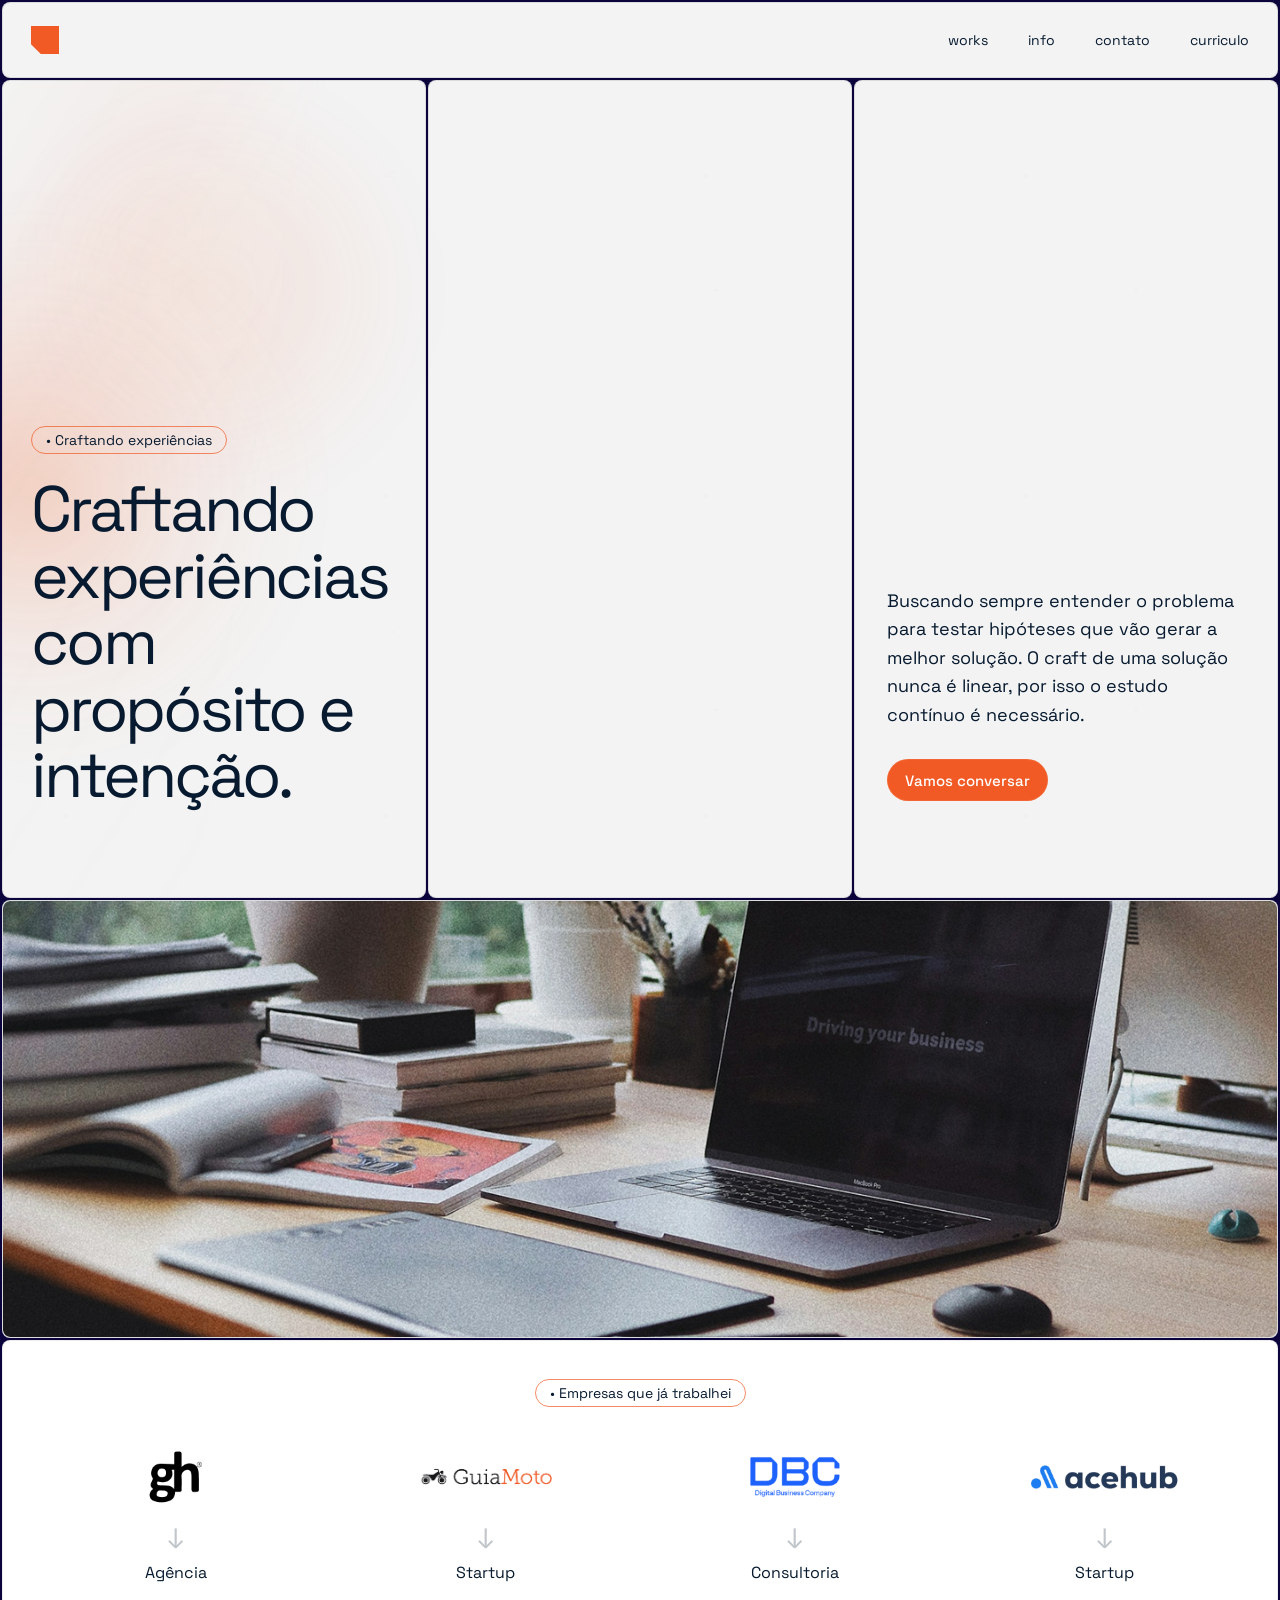
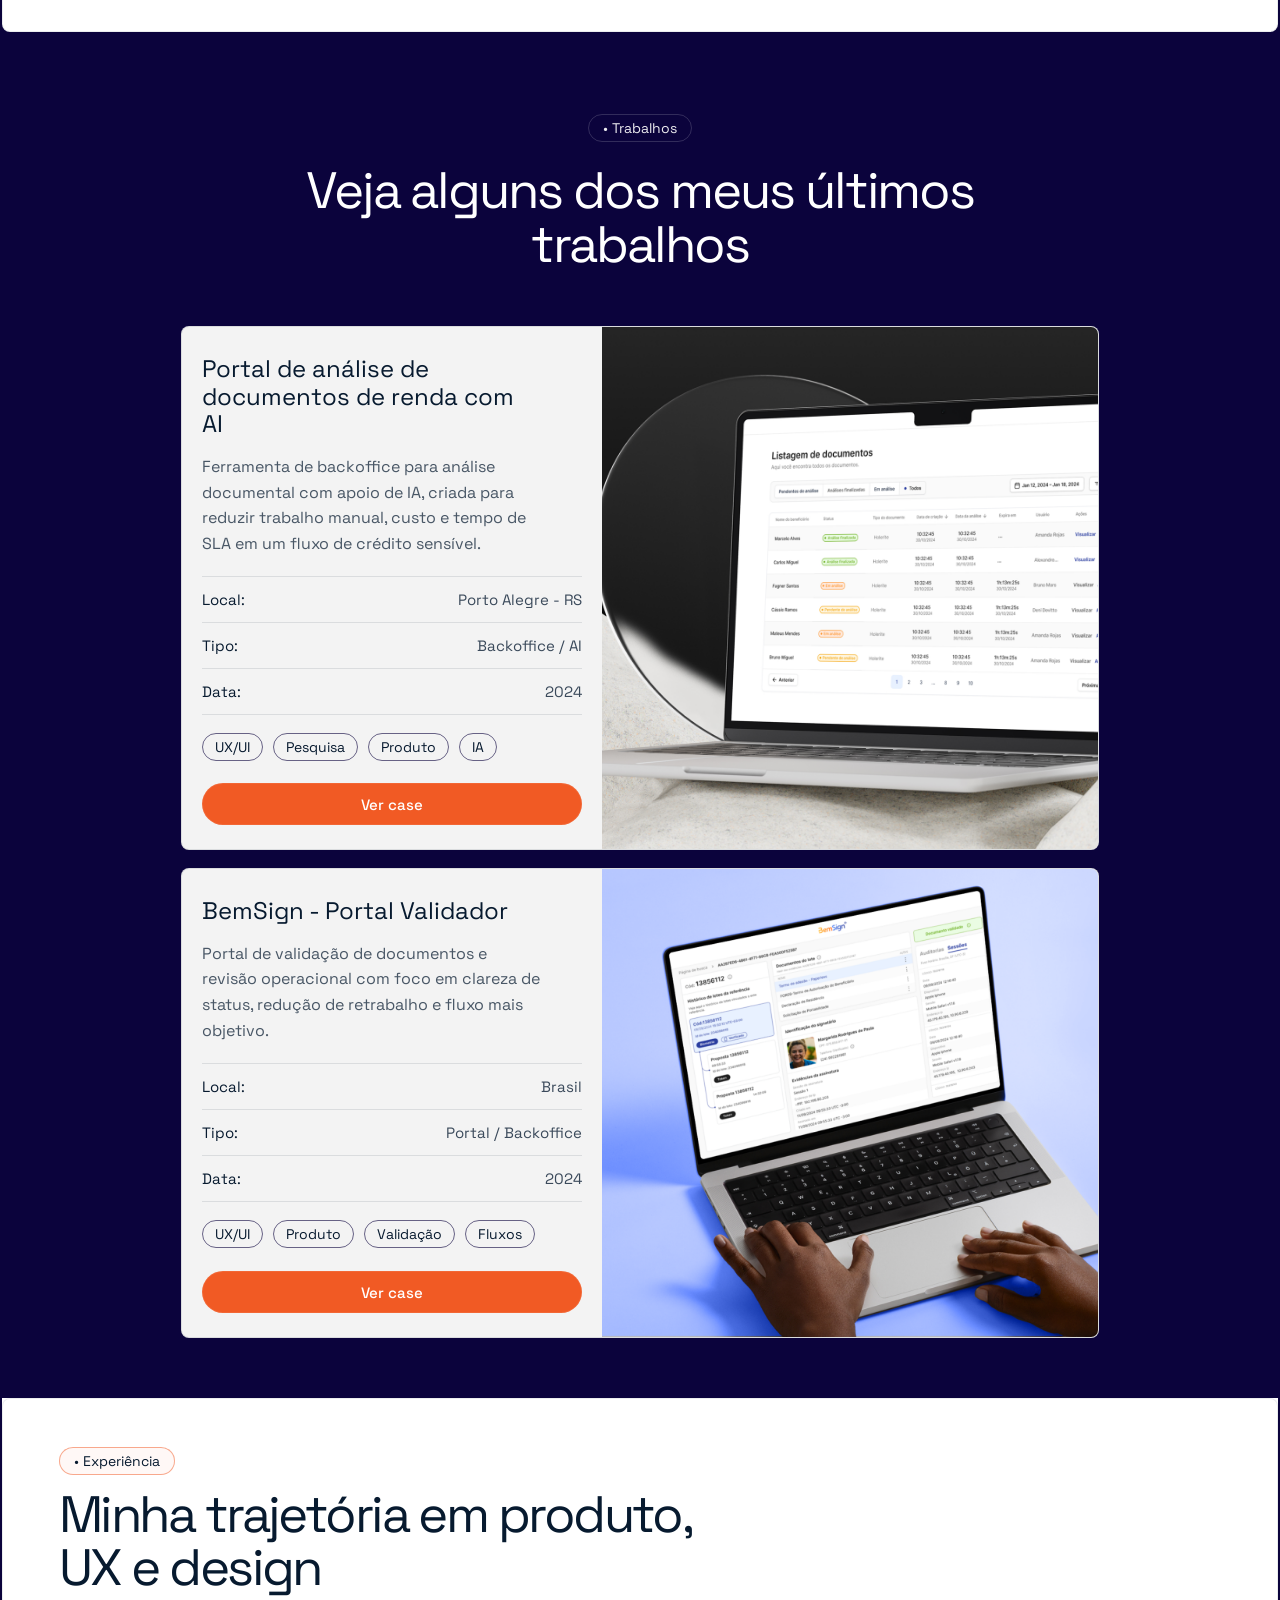
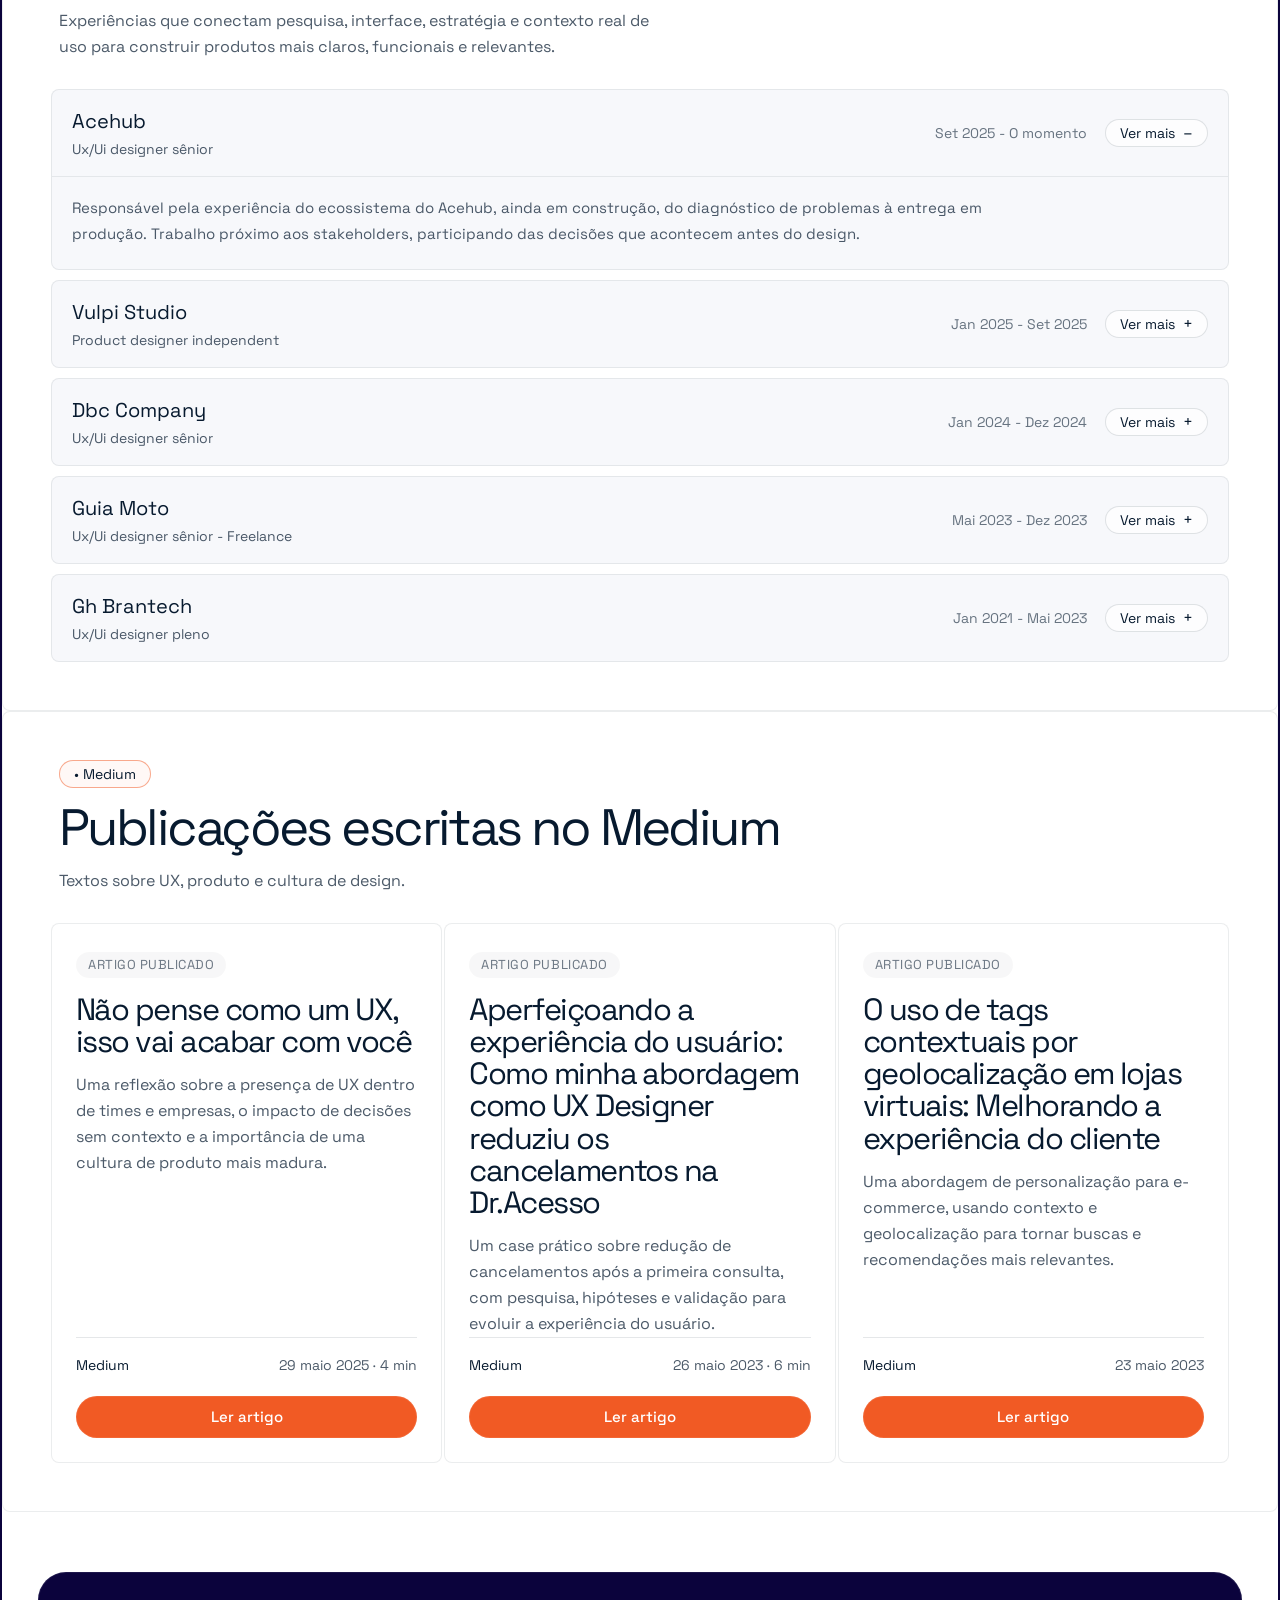
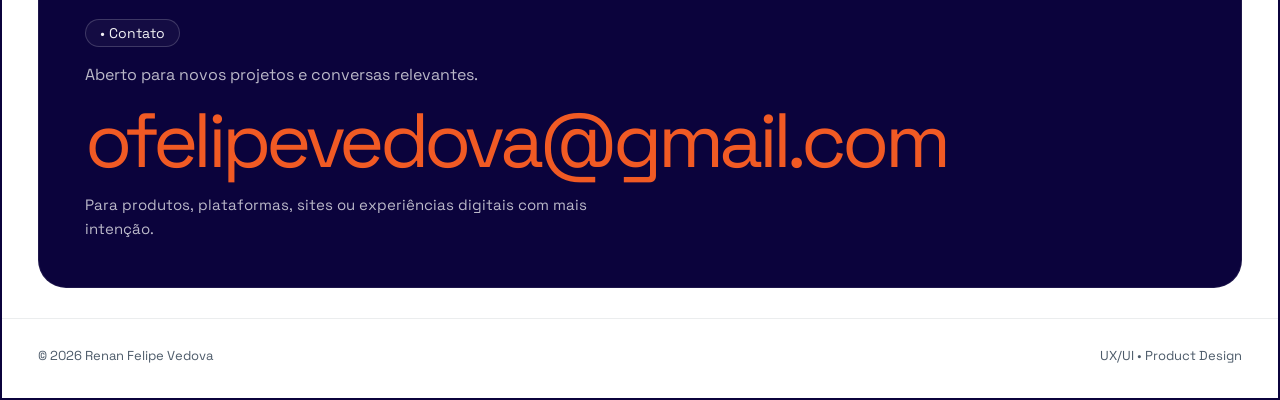
==== commit 5460e6e3: "Refine Medium section and resume" ====
--- a/index.html
+++ b/index.html
@@ -166,10 +166,10 @@
               <span>IA</span>
             </div>
 
-            <a href="./case%201.html" class="cta">Ver case</a>
+            <a href="./portal-analise-documentos.html" class="cta">Ver case</a>
           </div>
 
-          <a href="./case%201.html" class="project-preview">
+          <a href="./portal-analise-documentos.html" class="project-preview">
             <img
               src="./img/case-capa-IA.png"
               alt="Capa do case de análise de documentos de renda"
@@ -422,6 +422,103 @@
       </div>
     </div>
 
+    <!-- MEDIUM -->
+    <section class="writing-section" id="writing" aria-labelledby="writing-title">
+      <div class="writing-shell">
+        <div class="writing-header">
+          <span class="tag writing-tag">• Medium</span>
+          <h2 id="writing-title">Publicações escritas no Medium</h2>
+          <p>
+            Textos sobre UX, produto e cultura de design. 
+          </p>
+        </div>
+
+        <div class="writing-grid">
+          <article class="writing-card block reveal">
+            <div class="writing-card-body">
+              <span class="writing-kicker">Artigo publicado</span>
+              <h3>Não pense como um UX, isso vai acabar com você</h3>
+              <p class="writing-description">
+                Uma reflexão sobre a presença de UX dentro de times e empresas,
+                o impacto de decisões sem contexto e a importância de uma
+                cultura de produto mais madura.
+              </p>
+
+              <div class="writing-meta">
+                <span>Medium</span>
+                <strong>29 maio 2025 · 4 min</strong>
+              </div>
+
+              <a
+                href="https://medium.com/%40felipevedova/n%C3%A3o-pense-como-um-ux-isso-vai-acabar-com-voc%C3%AA-4467a2446b51"
+                class="cta"
+                target="_blank"
+                rel="noopener noreferrer"
+              >
+                Ler artigo
+              </a>
+            </div>
+          </article>
+
+          <article class="writing-card block reveal">
+            <div class="writing-card-body">
+              <span class="writing-kicker">Artigo publicado</span>
+              <h3>
+                Aperfeiçoando a experiência do usuário: Como minha abordagem como UX Designer reduziu os cancelamentos na Dr.Acesso
+              </h3>
+              <p class="writing-description">
+                Um case prático sobre redução de cancelamentos após a primeira
+                consulta, com pesquisa, hipóteses e validação para evoluir a
+                experiência do usuário.
+              </p>
+
+              <div class="writing-meta">
+                <span>Medium</span>
+                <strong>26 maio 2023 · 6 min</strong>
+              </div>
+
+              <a
+                href="https://medium.com/@felipevedova/aperfei%C3%A7oando-a-experi%C3%AAncia-do-usu%C3%A1rio-como-minha-abordagem-como-ux-designer-reduziu-os-cf5af68996a6"
+                class="cta"
+                target="_blank"
+                rel="noopener noreferrer"
+              >
+                Ler artigo
+              </a>
+            </div>
+          </article>
+
+          <article class="writing-card block reveal">
+            <div class="writing-card-body">
+              <span class="writing-kicker">Artigo publicado</span>
+              <h3>
+                O uso de tags contextuais por geolocalização em lojas virtuais: Melhorando a experiência do cliente
+              </h3>
+              <p class="writing-description">
+                Uma abordagem de personalização para e-commerce, usando contexto
+                e geolocalização para tornar buscas e recomendações mais
+                relevantes.
+              </p>
+
+              <div class="writing-meta">
+                <span>Medium</span>
+                <strong>23 maio 2023</strong>
+              </div>
+
+              <a
+                href="https://medium.com/@felipevedova/o-uso-de-tags-contextuais-por-geolocaliza%C3%A7%C3%A3o-em-lojas-virtuais-melhorando-a-experi%C3%AAncia-do-cliente-025a1a0081d8"
+                class="cta"
+                target="_blank"
+                rel="noopener noreferrer"
+              >
+                Ler artigo
+              </a>
+            </div>
+          </article>
+        </div>
+      </div>
+    </section>
+
     <!-- CONTATO -->
     <section class="contact-section" id="contato">
       <div class="contact-card">
--- a/style.css
+++ b/style.css
@@ -863,6 +863,135 @@
   margin-bottom: 8px;
 }
 
+/* ---------- WRITING ---------- */
+
+.writing-section {
+  margin-top: 0;
+  padding-inline: 0;
+  background: #ffffff;
+}
+
+.writing-shell {
+  background: #ffffff;
+  border: 1px solid rgba(7, 26, 47, 0.08);
+  border-radius: var(--radius);
+  padding: clamp(28px, 4vw, 48px);
+}
+
+.writing-header {
+  display: flex;
+  flex-direction: column;
+  align-items: flex-start;
+  gap: 14px;
+  text-align: left;
+  padding-inline: clamp(4px, 1vw, 8px);
+  margin-bottom: 28px;
+}
+
+.writing-header h2 {
+  color: var(--text);
+  font-size: clamp(36px, 4vw, 54px);
+  line-height: 1.02;
+  font-weight: 400;
+  letter-spacing: -0.05em;
+  max-width: 760px;
+}
+
+.writing-header p {
+  color: var(--text-soft);
+  font-size: 16px;
+  line-height: 1.65;
+  max-width: 620px;
+}
+
+.writing-tag {
+  color: var(--text);
+  border-color: rgba(241, 90, 36, 0.5);
+  background: rgba(241, 90, 36, 0.04);
+}
+
+.writing-grid {
+  display: grid;
+  grid-template-columns: repeat(3, minmax(0, 1fr));
+  gap: var(--gap);
+  align-items: stretch;
+}
+
+.writing-card {
+  background: #ffffff;
+  border-color: rgba(7, 26, 47, 0.08);
+  transition:
+    box-shadow 0.28s ease,
+    border-color 0.28s ease,
+    transform 0.28s ease;
+}
+
+.writing-card:hover {
+  transform: translateY(-1px);
+  box-shadow: var(--shadow-soft);
+  border-color: var(--line-strong);
+}
+
+.writing-card-body {
+  display: flex;
+  flex-direction: column;
+  height: 100%;
+  padding: 28px 24px 24px;
+}
+
+.writing-kicker {
+  display: inline-flex;
+  align-items: center;
+  min-height: 26px;
+  width: fit-content;
+  padding: 0 12px;
+  border-radius: 999px;
+  font-size: 13px;
+  letter-spacing: 0.04em;
+  text-transform: uppercase;
+  color: rgba(7, 26, 47, 0.58);
+  background: rgba(7, 26, 47, 0.03);
+}
+
+.writing-card h3 {
+  font-size: clamp(22px, 2.4vw, 32px);
+  line-height: 1.05;
+  font-weight: 400;
+  letter-spacing: -0.05em;
+  margin: 16px 0 14px;
+  width: 100%;
+  max-width: none;
+}
+
+.writing-description {
+  font-size: 16px;
+  line-height: 1.62;
+  color: var(--text-soft);
+  max-width: 460px;
+}
+
+.writing-meta {
+  display: flex;
+  align-items: center;
+  justify-content: space-between;
+  gap: 16px;
+  margin-top: auto;
+  padding-top: 18px;
+  margin-bottom: 22px;
+  border-top: 1px solid var(--line);
+}
+
+.writing-meta span,
+.writing-meta strong {
+  font-size: 14px;
+  font-weight: 400;
+}
+
+.writing-meta strong {
+  color: rgba(7, 26, 47, 0.72);
+  text-align: right;
+}
+
 /* ---------- CONTACT ---------- */
 
 .contact-section {
@@ -1165,6 +1294,14 @@
     min-height: 320px;
   }
 
+  .writing-grid {
+    grid-template-columns: repeat(2, minmax(0, 1fr));
+  }
+
+  .writing-card h3 {
+    max-width: 100%;
+  }
+
   .experience-item summary {
     flex-direction: column;
     align-items: flex-start;
@@ -1254,6 +1391,31 @@
 
   .projects-grid {
     padding-inline: 0;
+  }
+
+  .writing-shell {
+    padding: 24px 18px 22px;
+  }
+
+  .writing-grid {
+    grid-template-columns: 1fr;
+  }
+
+  .writing-header h2 {
+    font-size: clamp(30px, 9vw, 44px);
+  }
+
+  .writing-card-body {
+    padding: 22px 18px 20px;
+  }
+
+  .writing-meta {
+    flex-direction: column;
+    align-items: flex-start;
+  }
+
+  .writing-meta strong {
+    text-align: left;
   }
 
   .contact-card {
